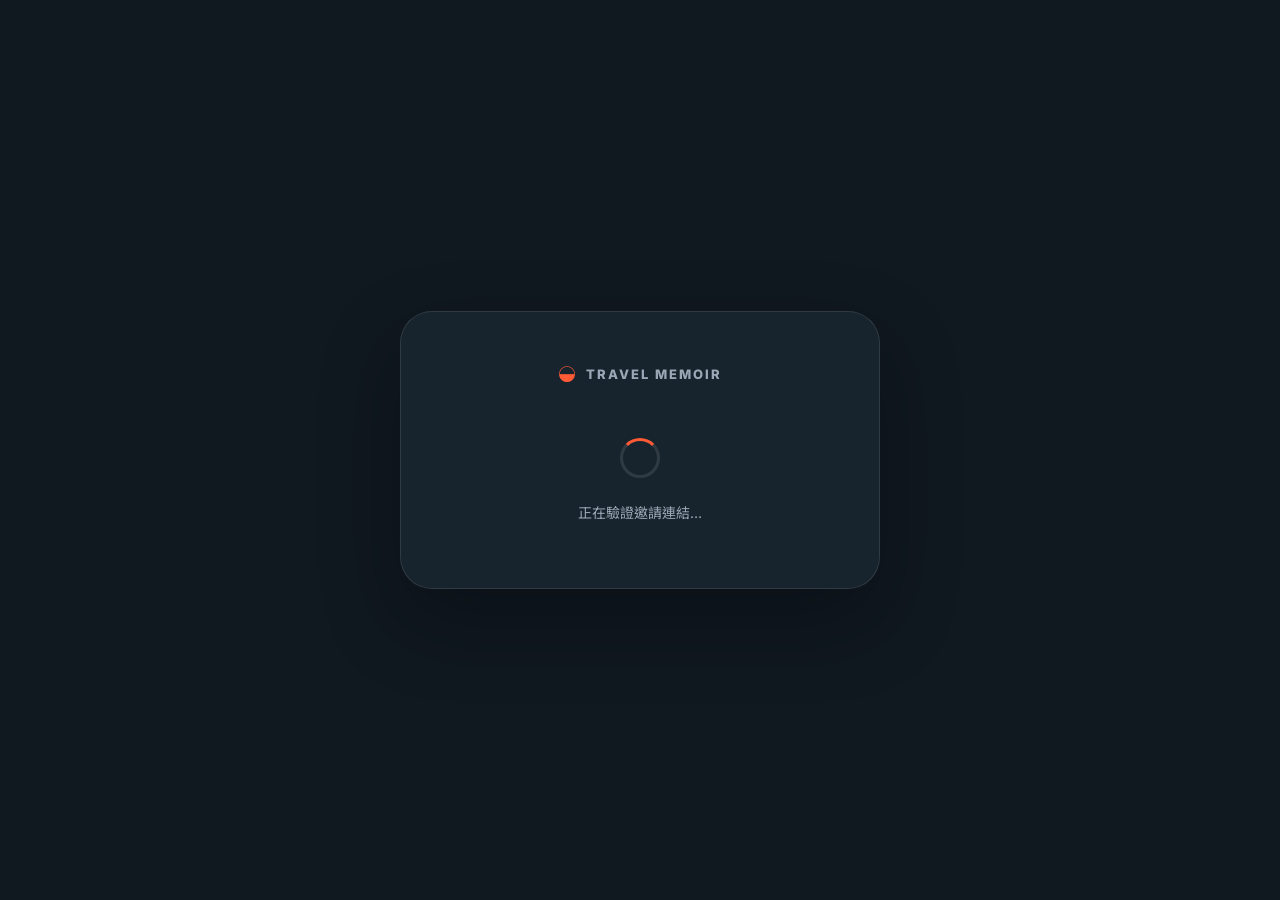
==== join.html @ 3ebd289d "Fix: Firestore nested itinerary reading and fallback to icelandData for instant day display" ====
<!DOCTYPE html>
<html lang="zh-Hant">
<head>
  <meta charset="utf-8" />
  <meta name="viewport" content="width=device-width, initial-scale=1" />
  <title>加入旅行 | Travel Memoir</title>
  <meta name="description" content="你已被邀請加入一段旅行回憶錄。" />
  <link rel="preconnect" href="https://fonts.googleapis.com" />
  <link rel="preconnect" href="https://fonts.gstatic.com" crossorigin />
  <link href="https://fonts.googleapis.com/css2?family=Inter:wght@400;600;700;800;900&family=Noto+Sans+TC:wght@400;500;700;900&display=swap" rel="stylesheet" />
  <link rel="stylesheet" href="https://cdnjs.cloudflare.com/ajax/libs/font-awesome/6.4.0/css/all.min.css" />
  <link rel="stylesheet" href="style.css" />

  <style>
    /* Join Page Specific Styles */
    .join-page {
      min-height: 100vh;
      display: flex;
      align-items: center;
      justify-content: center;
      padding: 24px;
      background: var(--bg);
      position: relative;
      overflow: hidden;
    }

    .join-aurora {
      position: fixed;
      inset: 0;
      background:
        radial-gradient(ellipse 80% 50% at 20% 10%, rgba(46,174,126,0.18) 0%, transparent 60%),
        radial-gradient(ellipse 60% 40% at 80% 80%, rgba(91,147,229,0.14) 0%, transparent 60%),
        radial-gradient(ellipse 50% 40% at 50% 50%, rgba(195,111,240,0.10) 0%, transparent 60%);
      animation: aurora 12s ease-in-out infinite alternate;
      pointer-events: none;
      z-index: 0;
    }

    .join-card {
      position: relative;
      z-index: 1;
      background: var(--surface);
      border: 1px solid var(--line);
      border-radius: 32px;
      padding: 48px 40px;
      max-width: 480px;
      width: 100%;
      text-align: center;
      box-shadow: 0 32px 80px rgba(0,0,0,0.3);
      backdrop-filter: blur(20px);
    }

    .join-brand {
      font-size: 13px;
      font-weight: 800;
      letter-spacing: 0.15em;
      color: var(--muted);
      text-transform: uppercase;
      margin-bottom: 32px;
      display: flex;
      align-items: center;
      justify-content: center;
      gap: 8px;
    }

    .join-brand-mark {
      color: var(--accent);
      font-size: 18px;
    }

    .join-cover {
      width: 100%;
      height: 180px;
      object-fit: cover;
      border-radius: 20px;
      margin-bottom: 24px;
      background: var(--line);
    }

    .join-cover-placeholder {
      width: 100%;
      height: 180px;
      border-radius: 20px;
      margin-bottom: 24px;
      background: linear-gradient(135deg, var(--line), var(--surface));
      display: flex;
      align-items: center;
      justify-content: center;
      font-size: 48px;
    }

    .join-eyebrow {
      font-size: 12px;
      font-weight: 800;
      letter-spacing: 0.12em;
      text-transform: uppercase;
      color: var(--accent);
      margin-bottom: 8px;
    }

    .join-title {
      font-size: 28px;
      font-weight: 900;
      margin: 0 0 8px;
      line-height: 1.2;
    }

    .join-meta {
      font-size: 14px;
      color: var(--muted);
      margin-bottom: 32px;
      display: flex;
      align-items: center;
      justify-content: center;
      gap: 16px;
      flex-wrap: wrap;
    }

    .join-meta span {
      display: flex;
      align-items: center;
      gap: 5px;
    }

    .join-divider {
      border: none;
      border-top: 1px solid var(--line);
      margin: 24px 0;
    }

    .join-desc {
      font-size: 14px;
      color: var(--muted);
      line-height: 1.65;
      margin-bottom: 28px;
    }

    .google-btn {
      display: flex;
      align-items: center;
      justify-content: center;
      gap: 12px;
      width: 100%;
      padding: 16px 24px;
      background: #fff;
      color: #1f1f1f;
      border: none;
      border-radius: 14px;
      font-size: 16px;
      font-weight: 700;
      font-family: inherit;
      cursor: pointer;
      transition: all 0.2s ease;
      box-shadow: 0 2px 8px rgba(0,0,0,0.15);
    }

    .google-btn:hover {
      transform: translateY(-2px);
      box-shadow: 0 8px 24px rgba(0,0,0,0.2);
    }

    .google-btn:active { transform: translateY(0); }

    .google-btn img {
      width: 22px;
      height: 22px;
    }

    .join-note {
      margin-top: 16px;
      font-size: 12px;
      color: var(--muted);
      opacity: 0.75;
    }

    /* Status States */
    .join-state {
      display: flex;
      flex-direction: column;
      align-items: center;
      gap: 16px;
      padding: 16px 0;
    }

    .join-state-icon {
      font-size: 56px;
      line-height: 1;
    }

    .join-state h3 {
      font-size: 22px;
      font-weight: 800;
      margin: 0;
    }

    .join-state p {
      font-size: 14px;
      color: var(--muted);
      margin: 0;
      line-height: 1.6;
    }

    .join-spinner {
      width: 40px;
      height: 40px;
      border: 3px solid var(--line);
      border-top-color: var(--accent);
      border-radius: 50%;
      animation: spin 0.8s linear infinite;
      margin: 0 auto 8px;
    }

    @keyframes spin {
      to { transform: rotate(360deg); }
    }

    .join-go-btn {
      display: inline-flex;
      align-items: center;
      gap: 8px;
      padding: 14px 28px;
      background: var(--accent);
      color: white;
      border: none;
      border-radius: 12px;
      font-size: 15px;
      font-weight: 700;
      font-family: inherit;
      cursor: pointer;
      text-decoration: none;
      transition: all 0.2s ease;
      margin-top: 8px;
    }

    .join-go-btn:hover {
      background: #e04a28;
      transform: translateY(-2px);
    }

    @media (max-width: 520px) {
      .join-card {
        padding: 32px 24px;
        border-radius: 24px;
      }
      .join-title { font-size: 22px; }
    }
  </style>
</head>
<body>

  <div class="join-aurora"></div>

  <main class="join-page">
    <div class="join-card" id="joinCard">

      <div class="join-brand">
        <span class="join-brand-mark">◒</span>
        TRAVEL MEMOIR
      </div>

      <!-- Loading state -->
      <div class="join-state" id="stateLoading">
        <div class="join-spinner"></div>
        <p>正在驗證邀請連結…</p>
      </div>

      <!-- Invalid/expired token -->
      <div class="join-state" id="stateInvalid" style="display:none">
        <div class="join-state-icon">⚠️</div>
        <h3>邀請連結已失效</h3>
        <p>此邀請連結可能已過期或不存在。<br>請聯繫旅行管理員重新取得邀請連結。</p>
      </div>

      <!-- Already joined -->
      <div class="join-state" id="stateAlready" style="display:none">
        <div class="join-state-icon">✅</div>
        <h3>你已經是成員了！</h3>
        <p id="alreadyTripName">這趟旅行你已加入，可以直接查看行程。</p>
        <a id="alreadyGoBtn" class="join-go-btn" href="#">
          <i class="fa-solid fa-arrow-right"></i> 前往旅行
        </a>
      </div>

      <!-- Success joined -->
      <div class="join-state" id="stateSuccess" style="display:none">
        <div class="join-state-icon">🎉</div>
        <h3>成功加入！</h3>
        <p id="successTripName">你已加入行程，個人清單已自動建立。<br>即將跳轉至行程頁面…</p>
        <a id="successGoBtn" class="join-go-btn" href="#">
          <i class="fa-solid fa-arrow-right"></i> 前往旅行
        </a>
      </div>

      <!-- Error state -->
      <div class="join-state" id="stateError" style="display:none">
        <div class="join-state-icon">❌</div>
        <h3>發生錯誤</h3>
        <p id="errorMsg">加入過程中發生錯誤，請稍後再試或聯繫管理員。</p>
      </div>

      <!-- Main invite view (sign in required) -->
      <div id="stateInvite" style="display:none">
        <div id="coverWrap">
          <div class="join-cover-placeholder">🌍</div>
        </div>
        <div class="join-eyebrow">你已被邀請加入</div>
        <h2 class="join-title" id="inviteTripName">旅行行程</h2>
        <div class="join-meta" id="inviteMeta">
          <span><i class="fa-regular fa-calendar"></i> <span id="inviteDates">—</span></span>
          <span><i class="fa-solid fa-location-dot"></i> <span id="inviteDestination">—</span></span>
        </div>
        <hr class="join-divider">
        <p class="join-desc">
          加入後你可以查看完整行程資訊、管理自己的行前準備清單與打包清單，以及新增個人私人筆記。
        </p>

        <!-- Signed out: show Google sign-in -->
        <div id="signInBlock">
          <button class="google-btn" id="googleSignInBtn">
            <img src="https://www.gstatic.com/firebasejs/ui/2.0.0/images/auth/google.svg" alt="Google" />
            用 Google 帳號登入並加入
          </button>
          <p class="join-note">登入即代表你同意加入此旅行行程，並可查看相關資訊。</p>
        </div>

        <!-- Signed in: show join button -->
        <div id="joinBlock" style="display:none">
          <div style="display:flex;align-items:center;gap:12px;margin-bottom:20px;padding:12px 16px;background:var(--bg);border:1px solid var(--line);border-radius:12px;">
            <img id="userAvatar" src="" alt="" width="36" height="36" style="border-radius:50%;display:none;">
            <div style="text-align:left;">
              <div style="font-size:13px;font-weight:700;" id="userDisplayName">—</div>
              <div style="font-size:12px;color:var(--muted);" id="userEmail">—</div>
            </div>
            <button onclick="firebase.auth().signOut()" style="margin-left:auto;font-size:12px;color:var(--muted);background:none;border:none;cursor:pointer;font-family:inherit;">
              切換帳號
            </button>
          </div>
          <button class="google-btn" id="confirmJoinBtn" style="background:var(--accent);color:white;">
            <i class="fa-solid fa-check"></i>
            確認加入這趟旅行
          </button>
          <p class="join-note">你的清單與筆記完全個人化，其他旅伴看不到你的資料。</p>
        </div>
      </div>

    </div>
  </main>

  <!-- Firebase Compat SDK -->
  <script src="https://www.gstatic.com/firebasejs/10.12.2/firebase-app-compat.js"></script>
  <script src="https://www.gstatic.com/firebasejs/10.12.2/firebase-auth-compat.js"></script>
  <script src="https://www.gstatic.com/firebasejs/10.12.2/firebase-firestore-compat.js"></script>

  <script>
  /* ============================================================
     TRAVEL MEMOIR — JOIN PAGE
     ============================================================ */
  const firebaseConfig = {
    apiKey: "AIzaSyALQhQzhnkj-UOmRZGVQKMKqkW0DecwE3s",
    authDomain: "my-travel-book-85243.firebaseapp.com",
    projectId: "my-travel-book-85243",
    storageBucket: "my-travel-book-85243.firebasestorage.app",
    messagingSenderId: "936708966292",
    appId: "1:936708966292:web:d3c7c08e14f60548cf3181"
  };

  firebase.initializeApp(firebaseConfig);
  const auth = firebase.auth();
  const db   = firebase.firestore();

  // ── UI State Helpers ──────────────────────────────────────────
  const states = ['Loading','Invalid','Already','Success','Error','Invite'];
  function showState(name) {
    states.forEach(s => {
      const el = document.getElementById(`state${s}`);
      if (el) el.style.display = (s === name) ? '' : 'none';
    });
  }

  // ── Parse URL Token ───────────────────────────────────────────
  const params = new URLSearchParams(window.location.search);
  const token  = params.get('token');

  if (!token) {
    showState('Invalid');
  }

  // ── Token & Trip Data ─────────────────────────────────────────
  let tripId   = null;
  let tripInfo = null;
  let invitationData = null;

  async function loadInvitation() {
    if (!token) return;

    try {
      // Find the invitation across all trips
      // We store token as document ID, but we need to find which trip it belongs to
      // Strategy: the invitation doc stores tripId
      // We need to search globally or the token URL includes tripId
      // Since our token is stored as: trips/{tripId}/invitations/{token}
      // We encode tripId in the token URL: join.html?token=xxx&trip=iceland-2026
      tripId = params.get('trip');

      if (!tripId) {
        showState('Invalid');
        return;
      }

      // Validate the token
      const invRef = db.collection('trips').doc(tripId).collection('invitations').doc(token);
      const invSnap = await invRef.get();

      if (!invSnap.exists) {
        showState('Invalid');
        return;
      }

      invitationData = invSnap.data();

      // Check expiry
      const now = firebase.firestore.Timestamp.now();
      if (invitationData.expiresAt && invitationData.expiresAt.toMillis() < now.toMillis()) {
        showState('Invalid');
        return;
      }

      // Load trip info
      const tripSnap = await db.collection('trips').doc(tripId).get();
      if (!tripSnap.exists) {
        showState('Invalid');
        return;
      }

      tripInfo = tripSnap.data();

      // Populate UI
      populateInviteView();
      showState('Invite');

    } catch (err) {
      console.error('loadInvitation error:', err);
      document.getElementById('errorMsg').textContent = err.message || '驗證連結時發生錯誤。';
      showState('Error');
    }
  }

  function populateInviteView() {
    document.title = `加入「${tripInfo.title}」| Travel Memoir`;

    document.getElementById('inviteTripName').textContent = tripInfo.title || '旅行行程';
    document.getElementById('inviteDestination').textContent = tripInfo.destination || '—';

    if (tripInfo.startDate && tripInfo.endDate) {
      const fmt = d => new Intl.DateTimeFormat('zh-TW', { month: 'numeric', day: 'numeric' }).format(new Date(d + 'T12:00:00'));
      document.getElementById('inviteDates').textContent = `${fmt(tripInfo.startDate)} – ${fmt(tripInfo.endDate)}`;
    }

    if (tripInfo.coverImg) {
      const wrap = document.getElementById('coverWrap');
      wrap.innerHTML = `<img class="join-cover" src="${tripInfo.coverImg}" alt="${tripInfo.title}" onerror="this.style.display='none'">`;
    }
  }

  // ── Auth State ────────────────────────────────────────────────
  auth.onAuthStateChanged(async user => {
    if (!token || !tripId) return;

    const signInBlock = document.getElementById('signInBlock');
    const joinBlock   = document.getElementById('joinBlock');

    if (!user) {
      signInBlock.style.display = '';
      joinBlock.style.display   = 'none';
      return;
    }

    // User is signed in — update UI
    signInBlock.style.display = 'none';
    joinBlock.style.display   = '';

    document.getElementById('userDisplayName').textContent = user.displayName || user.email;
    document.getElementById('userEmail').textContent       = user.email;
    if (user.photoURL) {
      const avatar = document.getElementById('userAvatar');
      avatar.src     = user.photoURL;
      avatar.style.display = '';
    }

    // Check if already a member
    const memberRef = db.collection('trips').doc(tripId)
                        .collection('allowedUids').doc(user.uid);
    const memberSnap = await memberRef.get();
    if (memberSnap.exists) {
      document.getElementById('alreadyTripName').textContent =
        `你已是「${tripInfo?.title || '此行程'}」的成員，可以直接查看行程。`;
      document.getElementById('alreadyGoBtn').href = `trip.html?id=${tripId}`;
      showState('Already');
    }
  });

  // ── Google Sign-In ────────────────────────────────────────────
  document.getElementById('googleSignInBtn').onclick = async () => {
    const provider = new firebase.auth.GoogleAuthProvider();
    try {
      await auth.signInWithPopup(provider);
    } catch (err) {
      if (err.code !== 'auth/popup-closed-by-user') {
        document.getElementById('errorMsg').textContent = '登入失敗：' + err.message;
        showState('Error');
      }
    }
  };

  // ── Confirm Join ──────────────────────────────────────────────
  document.getElementById('confirmJoinBtn').onclick = async () => {
    const user = auth.currentUser;
    if (!user || !tripId || !tripInfo) return;

    const btn = document.getElementById('confirmJoinBtn');
    btn.disabled    = true;
    btn.innerHTML   = '<i class="fa-solid fa-spinner fa-spin"></i> 正在加入…';

    try {
      const batch = db.batch();

      // 1. Add to allowedUids
      const allowedRef = db.collection('trips').doc(tripId)
                           .collection('allowedUids').doc(user.uid);
      batch.set(allowedRef, {
        email:       user.email,
        displayName: user.displayName || '',
        photoURL:    user.photoURL || '',
        joinedAt:    firebase.firestore.FieldValue.serverTimestamp()
      });

      // 2. Write user profile
      const userRef = db.collection('users').doc(user.uid);
      batch.set(userRef, {
        email:       user.email,
        displayName: user.displayName || '',
        photoURL:    user.photoURL || '',
        updatedAt:   firebase.firestore.FieldValue.serverTimestamp()
      }, { merge: true });

      await batch.commit();

      // 3. Initialize personal checklists from template
      await initPersonalChecklists(user.uid, tripId);

      // 4. Show success & redirect
      document.getElementById('successTripName').textContent =
        `你已成功加入「${tripInfo.title}」！個人清單已自動建立。即將跳轉至行程頁面…`;
      document.getElementById('successGoBtn').href = `trip.html?id=${tripId}`;
      showState('Success');

      setTimeout(() => {
        window.location.href = `trip.html?id=${tripId}`;
      }, 2500);

    } catch (err) {
      console.error('join error:', err);
      document.getElementById('errorMsg').textContent = '加入失敗：' + err.message;
      showState('Error');
    }
  };

  // ── Initialize Personal Checklists ───────────────────────────
  async function initPersonalChecklists(uid, tId) {
    try {
      // Load template
      const tmplRef  = db.collection('trips').doc(tId).collection('checklistTemplate').doc('main');
      const tmplSnap = await tmplRef.get();

      let prepItems    = [];
      let packingItems = [];

      if (tmplSnap.exists) {
        const tmpl = tmplSnap.data();
        prepItems    = (tmpl.prep    || []).map(item => ({ ...item, checked: false, source: 'template' }));
        packingItems = (tmpl.packing || []).map(item => ({ ...item, checked: false, source: 'template' }));
      } else {
        // Fallback: default checklist if no template exists yet
        prepItems    = getDefaultPrep();
        packingItems = getDefaultPacking();
      }

      // Write personal data
      const memberRef = db.collection('trips').doc(tId)
                          .collection('memberData').doc(uid);
      await memberRef.set({
        prepChecklist:    prepItems,
        packingChecklist: packingItems,
        privateNotes:     [],
        initializedAt:    firebase.firestore.FieldValue.serverTimestamp()
      }, { merge: true });

    } catch (err) {
      console.warn('initPersonalChecklists warning (non-fatal):', err);
    }
  }

  function getDefaultPrep() {
    return [
      { id: 'prep-1',  text: '檢查護照效期（回程起算 6 個月以上）',                    category: 'admin',    checked: false, source: 'template' },
      { id: 'prep-2',  text: '投保旅遊醫療險（含海外急難救助）',                        category: 'admin',    checked: false, source: 'template' },
      { id: 'prep-3',  text: '信用卡開通海外刷卡與 4 位數 PIN 碼',                     category: 'admin',    checked: false, source: 'template' },
      { id: 'prep-4',  text: '機票、住宿訂單紙本與電子檔備份',                          category: 'admin',    checked: false, source: 'template' },
      { id: 'prep-5',  text: '採購防風防水衝鋒衣與防水褲',                              category: 'gear',     checked: false, source: 'template' },
      { id: 'prep-6',  text: '採購高筒防水登山鞋（提前試穿磨合）',                      category: 'gear',     checked: false, source: 'template' },
      { id: 'prep-7',  text: '採購防風毛帽、保暖手套、防風圍脖、厚羊毛襪',             category: 'gear',     checked: false, source: 'template' },
      { id: 'prep-8',  text: '準備歐規電源轉接頭 2–3 個',                              category: 'tech',     checked: false, source: 'template' },
      { id: 'prep-9',  text: '辦理當地上網 SIM 卡或國際漫遊',                          category: 'tech',     checked: false, source: 'template' },
      { id: 'prep-10', text: '備妥個人常備藥（感冒藥、腸胃藥、暈船藥）',               category: 'tech',     checked: false, source: 'template' },
    ];
  }

  function getDefaultPacking() {
    return [
      { id: 'pack-1',  text: '護照、信用卡、少量現金',                   category: 'carry',   checked: false, source: 'template' },
      { id: 'pack-2',  text: '手機、充電線、大容量行動電源',              category: 'carry',   checked: false, source: 'template' },
      { id: 'pack-3',  text: '相機、備用電池、記憶卡',                   category: 'carry',   checked: false, source: 'template' },
      { id: 'pack-4',  text: '防風防水衝鋒外套（置於手提行李）',         category: 'cabin',   checked: false, source: 'template' },
      { id: 'pack-5',  text: '美麗諾羊毛排汗底層衣褲 3–4 套',           category: 'checked', checked: false, source: 'template' },
      { id: 'pack-6',  text: '保暖中層（抓絨或輕羽絨）2 件',            category: 'checked', checked: false, source: 'template' },
      { id: 'pack-7',  text: '高筒防水登山鞋',                           category: 'checked', checked: false, source: 'template' },
      { id: 'pack-8',  text: '厚羊毛襪 4–5 雙',                         category: 'checked', checked: false, source: 'template' },
      { id: 'pack-9',  text: '泳衣／泳褲與防水袋（溫泉用）',            category: 'checked', checked: false, source: 'template' },
      { id: 'pack-10', text: '個人保養品與盥洗用品',                     category: 'checked', checked: false, source: 'template' },
    ];
  }

  // ── Init ──────────────────────────────────────────────────────
  if (token) {
    loadInvitation();
  } else {
    showState('Invalid');
  }
  </script>
</body>
</html>
---- style.css ----
@import url('https://fonts.googleapis.com/css2?family=Inter:wght@400;500;600;700&family=Noto+Sans+TC:wght@400;500;700&display=swap');

:root {
  --bg: #101820;
  --surface: #18242d;
  --surface-hover: #223340;
  --text: #ffffff;
  --muted: #9ba7b6;
  --accent: #ff5a36;
  --accent-hover: #ff7556;
  --line: rgba(255, 255, 255, 0.1);
  --error: #ff4c4c;
  
  --status-planning: #ff9800;
  --status-ongoing: #4caf50;
  --status-completed: #607d8b;

  --font-sans: 'Inter', 'Noto Sans TC', sans-serif;
  --glass-bg: rgba(24, 36, 45, 0.75);
  --glass-border: rgba(255, 255, 255, 0.12);
}

body.light-mode {
  --bg: #f3f1eb;
  --surface: #fbfaf6;
  --surface-hover: #eae7de;
  --text: #14202a;
  --muted: #6f777d;
  --line: #d8d6ce;
  --glass-bg: rgba(251, 250, 246, 0.85);
  --glass-border: rgba(0, 0, 0, 0.1);
}

* { box-sizing: border-box; margin: 0; padding: 0; }
body {
  font-family: var(--font-sans);
  background-color: var(--bg);
  color: var(--text);
  line-height: 1.65;
  -webkit-font-smoothing: antialiased;
  min-height: 100vh;
  display: flex;
  flex-direction: column;
  transition: background-color 0.3s ease, color 0.3s ease;
}

.glass {
  background: var(--glass-bg);
  backdrop-filter: blur(12px);
  -webkit-backdrop-filter: blur(12px);
  border: 1px solid var(--glass-border);
}

h1, h2, h3, h4, h5, h6 { font-weight: 700; line-height: 1.2; }
a { color: var(--accent); text-decoration: none; transition: color 0.2s; }
a:hover { color: var(--accent-hover); }

button { font-family: var(--font-sans); cursor: pointer; border: none; outline: none; transition: all 0.2s ease; }

.btn-primary {
  background-color: var(--accent);
  color: white;
  padding: 10px 20px;
  border-radius: 8px;
  font-weight: 600;
  display: inline-flex;
  align-items: center;
  justify-content: center;
  gap: 8px;
}
.btn-primary:hover { background-color: var(--accent-hover); transform: translateY(-1px); }

.btn-secondary {
  background-color: var(--surface);
  color: var(--text);
  border: 1px solid var(--line);
  padding: 9px 18px;
  border-radius: 8px;
  font-weight: 600;
  display: inline-flex;
  align-items: center;
  justify-content: center;
  gap: 8px;
}
.btn-secondary:hover { background-color: var(--surface-hover); border-color: var(--accent); }

.chip {
  border: 1px solid var(--line);
  background: var(--surface);
  color: var(--text);
  border-radius: 999px;
  padding: 6px 14px;
  font-size: 13px;
  font-weight: 700;
  cursor: pointer;
  transition: all 0.2s ease;
}
.chip.active, .chip:hover {
  background: var(--accent);
  color: white;
  border-color: var(--accent);
}

/* Aurora Animation */
@keyframes aurora {
  0% { background-position: 0% 50%; }
  50% { background-position: 100% 50%; }
  100% { background-position: 0% 50%; }
}
.aurora-bg {
  background: linear-gradient(-45deg, #101820, #18242d, #2c1635, #11293a);
  background-size: 400% 400%;
  animation: aurora 15s ease infinite;
}

/* Auth Page */
#auth-page {
  position: fixed;
  inset: 0;
  display: flex;
  flex-direction: column;
  align-items: center;
  justify-content: center;
  z-index: 1000;
  text-align: center;
  padding: 20px;
}
.auth-content { padding: 40px; border-radius: 16px; max-width: 480px; width: 100%; box-shadow: 0 20px 40px rgba(0,0,0,0.4); }
.auth-logo { font-size: 2rem; font-weight: 800; margin-bottom: 8px; letter-spacing: -0.5px; }
.auth-tagline { color: var(--muted); margin-bottom: 32px; font-size: 1.1rem; }
.auth-help { margin-top: 24px; font-size: 0.9rem; color: var(--muted); }

/* Topbar */
.topbar {
  position: sticky;
  top: 0;
  z-index: 1000;
  height: 64px;
  display: flex;
  align-items: center;
  justify-content: space-between;
  padding: 0 24px;
  border-bottom: 1px solid var(--line);
}
.brand-logo { font-size: 1.2rem; font-weight: 800; color: var(--text); display: flex; align-items: center; gap: 8px; }
.brand-logo span { color: var(--accent); }
.user-menu { display: flex; align-items: center; gap: 12px; }
.user-avatar { width: 32px; height: 32px; border-radius: 50%; object-fit: cover; border: 1px solid var(--line); }
.user-name { font-size: 0.95rem; font-weight: 600; }
.logout-btn { background: transparent; color: var(--muted); font-size: 0.85rem; padding: 4px 8px; }
.logout-btn:hover { color: var(--text); }

/* Main Container */
#app { display: none; flex-direction: column; flex: 1; }
.container { max-width: 1200px; margin: 0 auto; padding: 32px 24px; width: 100%; }
.section-header { margin-bottom: 24px; font-size: 1.8rem; }

/* Trip Grid */
.trip-grid { display: grid; grid-template-columns: repeat(auto-fill, minmax(320px, 1fr)); gap: 24px; }
.trip-card {
  border-radius: 16px;
  overflow: hidden;
  transition: transform 0.2s, box-shadow 0.2s;
  cursor: pointer;
  position: relative;
  display: flex;
  flex-direction: column;
  background: var(--surface);
  border: 1px solid var(--line);
}
.trip-card:hover { transform: translateY(-4px); box-shadow: 0 16px 32px rgba(0,0,0,0.3); }
.trip-cover { height: 180px; background-color: var(--surface-hover); background-size: cover; background-position: center; position: relative; }
.trip-status {
  position: absolute; top: 12px; right: 12px; padding: 4px 10px; border-radius: 20px;
  font-size: 0.75rem; font-weight: 700; text-transform: uppercase; color: white; backdrop-filter: blur(4px);
}
.status-planning { background: rgba(255, 152, 0, 0.85); }
.status-ongoing { background: rgba(76, 175, 80, 0.85); }
.status-completed { background: rgba(96, 125, 139, 0.85); }
.trip-info { padding: 20px; }
.trip-title { font-size: 1.25rem; margin-bottom: 6px; }
.trip-dest { color: var(--muted); font-size: 0.9rem; margin-bottom: 12px; display: flex; align-items: center; gap: 6px; }
.trip-dates { font-size: 0.85rem; color: var(--muted); border-top: 1px solid var(--line); padding-top: 12px; }

/* Map Section Styles */
.map-wrap {
  display: grid;
  grid-template-columns: minmax(0, 1fr) 320px;
  gap: 20px;
  margin-top: 16px;
}
.map-wrap #map-container {
  height: 540px;
  border-radius: 20px;
  border: 1px solid var(--line);
  z-index: 1;
}
.map-panel {
  border: 1px solid var(--line);
  border-radius: 20px;
  padding: 24px;
  background: var(--surface);
  display: flex;
  flex-direction: column;
  gap: 16px;
}
.map-panel-title { font-weight: 800; font-size: 16px; color: var(--text); }
.legend { display: flex; flex-direction: column; gap: 8px; font-size: 13px; max-height: 280px; overflow-y: auto; color: var(--muted); }
.legend-item { display: flex; align-items: center; gap: 8px; }
.legend-dot { width: 10px; height: 10px; border-radius: 50%; flex-shrink: 0; }
.warning-card {
  margin-top: auto;
  padding: 16px;
  border-radius: 16px;
  background: rgba(255, 152, 0, 0.12);
  border: 1px solid rgba(255, 152, 0, 0.3);
  font-size: 13px;
  color: var(--text);
}
.warning-card strong { color: var(--status-planning); }

/* Spot Cards */
.spot-grid {
  display: grid;
  grid-template-columns: repeat(auto-fill, minmax(280px, 1fr));
  gap: 16px;
  margin-top: 16px;
}
.spot-card {
  border: 1px solid var(--line);
  border-radius: 16px;
  overflow: hidden;
  background: var(--surface);
  display: flex;
  flex-direction: column;
  position: relative;
  transition: transform 0.2s ease, box-shadow 0.2s ease;
}
.spot-card:hover { transform: translateY(-3px); box-shadow: 0 12px 24px rgba(0,0,0,0.2); }
.spot-card img {
  width: 100%;
  height: 190px;
  object-fit: cover;
  background: var(--surface-hover);
  display: block;
}
.spot-content { padding: 16px; display: flex; flex-direction: column; gap: 6px; flex: 1; }
.spot-kicker { font-size: 11px; font-weight: 800; color: var(--muted); letter-spacing: 0.1em; text-transform: uppercase; }
.spot-card h4 { margin: 0; font-size: 17px; font-weight: 700; color: var(--text); }
.spot-card p { margin: 0; font-size: 13px; color: var(--muted); line-height: 1.5; }
.spot-gear { margin-top: auto; font-size: 12px; font-weight: 700; color: var(--accent); padding-top: 10px; }

/* Custom Marker */
.custom-marker { background: transparent; border: none; }
.marker-dot { width: 18px; height: 18px; border-radius: 50%; border: 2px solid #fff; box-shadow: 0 2px 6px rgba(0,0,0,0.4); }

/* Day Cards */
.day-card {
  border: 1px solid var(--line);
  border-radius: 20px;
  background: var(--surface);
  padding: 24px;
  margin-bottom: 24px;
}
.day-header { display: flex; justify-content: space-between; align-items: flex-start; margin-bottom: 16px; border-bottom: 1px solid var(--line); padding-bottom: 16px; }
.day-title { font-size: 1.4rem; font-weight: 700; }
.day-meta { font-size: 0.85rem; color: var(--muted); margin-top: 4px; }
.day-tips { margin: 16px 0; padding: 14px 16px; background: var(--bg); border-radius: 12px; border: 1px solid var(--line); }
.day-tips h5 { font-size: 0.9rem; margin-bottom: 6px; color: var(--text); }
.day-tips ul { padding-left: 20px; color: var(--muted); font-size: 0.85rem; }

/* Checklist Progress */
.progress-bar { width: 100%; height: 8px; background: var(--bg); border-radius: 4px; overflow: hidden; margin-bottom: 16px; }
.progress-fill { height: 100%; background: var(--accent); transition: width 0.3s ease; }
.check-item { display: flex; align-items: center; gap: 12px; padding: 10px 14px; background: var(--surface); border: 1px solid var(--line); border-radius: 10px; margin-bottom: 8px; }
.check-item input[type="checkbox"] { width: 18px; height: 18px; accent-color: var(--accent); cursor: pointer; }

/* Notes */
.note-card { background: var(--surface); border: 1px solid var(--line); border-radius: 14px; padding: 18px; margin-bottom: 16px; }
.note-title { width: 100%; font-size: 1.1rem; font-weight: 700; background: transparent; border: none; color: var(--text); margin-bottom: 8px; border-bottom: 1px solid var(--line); padding-bottom: 6px; }
.note-body { width: 100%; min-height: 80px; background: transparent; border: none; color: var(--muted); font-family: inherit; font-size: 0.95rem; resize: vertical; }

/* Admin Panel */
#adminPanel {
  position: fixed; right: -360px; top: 0; bottom: 0; width: 340px; background: var(--surface);
  border-left: 1px solid var(--line); transition: right 0.3s ease; z-index: 1001; padding: 24px; overflow-y: auto; box-shadow: -10px 0 30px rgba(0,0,0,0.3);
}
#adminPanel.open { right: 0; }
.panel-header { display: flex; justify-content: space-between; align-items: center; margin-bottom: 24px; }
.panel-close { cursor: pointer; font-size: 1.2rem; color: var(--muted); }
.admin-section { margin-bottom: 24px; padding-bottom: 20px; border-bottom: 1px solid var(--line); }
.admin-section h3 { font-size: 1rem; margin-bottom: 12px; color: var(--muted); }
.admin-input { width: 100%; padding: 10px 12px; background: var(--bg); border: 1px solid var(--line); border-radius: 8px; color: var(--text); margin-bottom: 10px; font-family: inherit; }

/* Floating Action Button */
.fab {
  position: fixed; bottom: 32px; right: 32px; width: 56px; height: 56px; border-radius: 50%;
  background-color: var(--accent); color: white; display: flex; align-items: center; justify-content: center;
  font-size: 24px; box-shadow: 0 8px 16px rgba(255, 90, 54, 0.4); z-index: 90;
}
.fab:hover { transform: scale(1.05); background-color: var(--accent-hover); }

/* Modal */
.modal-overlay {
  position: fixed; inset: 0; background: rgba(0,0,0,0.7); backdrop-filter: blur(4px);
  display: none; align-items: center; justify-content: center; z-index: 2000; padding: 20px;
}
.dialog-card { width: 100%; max-width: 480px; padding: 32px; border-radius: 16px; position: relative; }
.dialog-close { position: absolute; top: 20px; right: 20px; background: transparent; color: var(--muted); font-size: 1.5rem; }
.form-group { margin-bottom: 16px; }
.form-group label { display: block; margin-bottom: 6px; font-size: 0.85rem; color: var(--muted); }
.form-group input { width: 100%; padding: 10px 12px; border-radius: 8px; background: var(--bg); border: 1px solid var(--line); color: var(--text); font-family: inherit; }

/* Responsive */
@media (max-width: 900px) {
  .map-wrap { grid-template-columns: 1fr; }
  .map-wrap #map-container { height: 380px; }
  .container { padding: 20px 16px; }
}
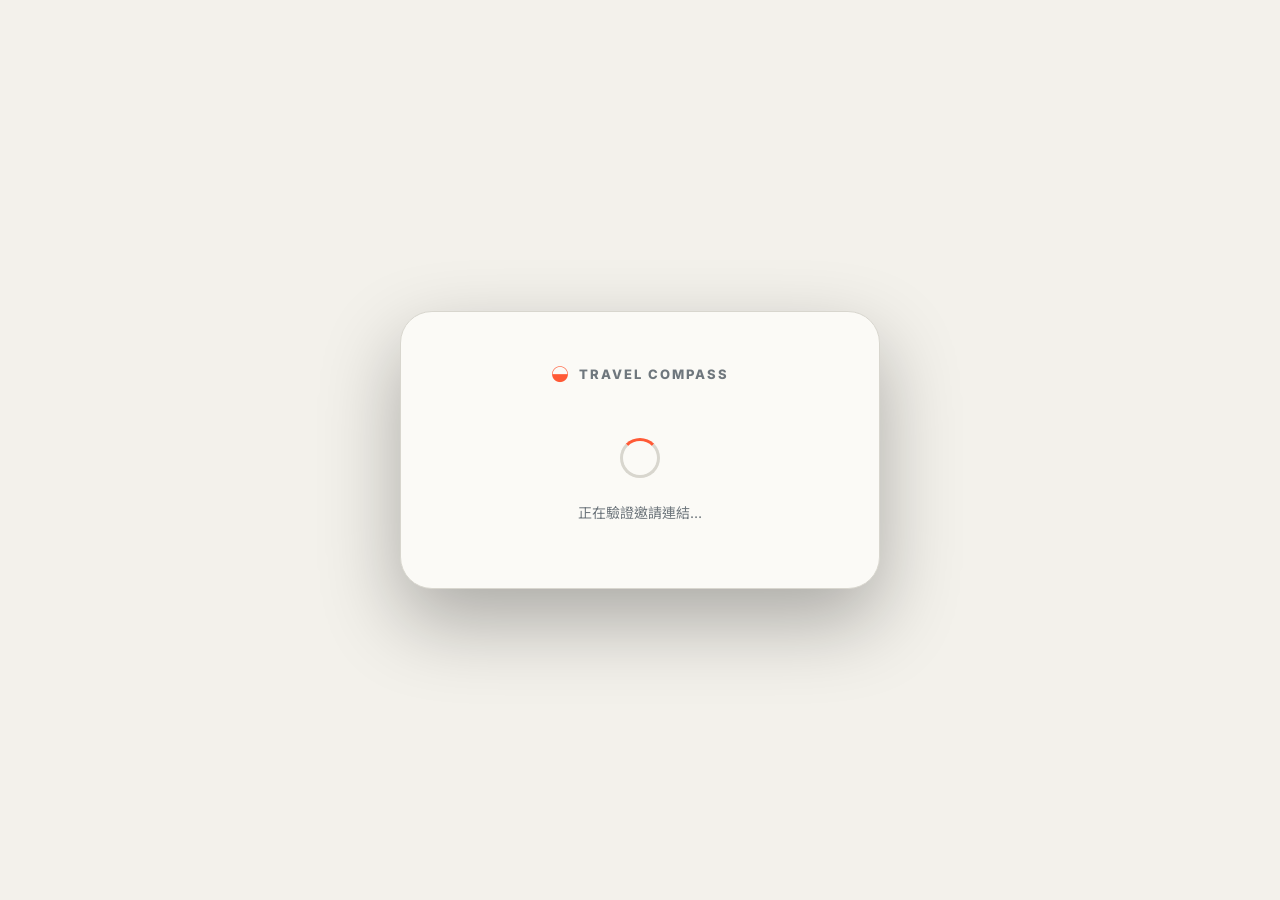
==== commit 4e0dac1c: "Rename platform to Travel Compass 漫遊手冊" ====
--- a/join.html
+++ b/join.html
@@ -3,7 +3,7 @@
 <head>
   <meta charset="utf-8" />
   <meta name="viewport" content="width=device-width, initial-scale=1" />
-  <title>加入旅行 | Travel Memoir</title>
+  <title>加入旅行 | Travel Compass</title>
   <meta name="description" content="你已被邀請加入一段旅行回憶錄。" />
   <link rel="preconnect" href="https://fonts.googleapis.com" />
   <link rel="preconnect" href="https://fonts.gstatic.com" crossorigin />
@@ -255,7 +255,7 @@
 
       <div class="join-brand">
         <span class="join-brand-mark">◒</span>
-        TRAVEL MEMOIR
+        TRAVEL COMPASS
       </div>
 
       <!-- Loading state -->
@@ -353,7 +353,7 @@
 
   <script>
   /* ============================================================
-     TRAVEL MEMOIR — JOIN PAGE
+     TRAVEL COMPASS — JOIN PAGE
      ============================================================ */
   const firebaseConfig = {
     apiKey: "AIzaSyALQhQzhnkj-UOmRZGVQKMKqkW0DecwE3s",
@@ -446,7 +446,7 @@
   }
 
   function populateInviteView() {
-    document.title = `加入「${tripInfo.title}」| Travel Memoir`;
+    document.title = `加入「${tripInfo.title}」| Travel Compass`;
 
     document.getElementById('inviteTripName').textContent = tripInfo.title || '旅行行程';
     document.getElementById('inviteDestination').textContent = tripInfo.destination || '—';
--- a/style.css
+++ b/style.css
@@ -1,319 +1,973 @@
-@import url('https://fonts.googleapis.com/css2?family=Inter:wght@400;500;600;700&family=Noto+Sans+TC:wght@400;500;700&display=swap');
+/* ==========================================================================
+   ICELAND 2026 - EDITORIAL DESIGN SYSTEM & INTERACTIVE TRAVEL BOOK
+   ========================================================================== */
 
 :root {
-  --bg: #101820;
-  --surface: #18242d;
-  --surface-hover: #223340;
-  --text: #ffffff;
-  --muted: #9ba7b6;
-  --accent: #ff5a36;
-  --accent-hover: #ff7556;
-  --line: rgba(255, 255, 255, 0.1);
-  --error: #ff4c4c;
-  
-  --status-planning: #ff9800;
-  --status-ongoing: #4caf50;
-  --status-completed: #607d8b;
-
-  --font-sans: 'Inter', 'Noto Sans TC', sans-serif;
-  --glass-bg: rgba(24, 36, 45, 0.75);
-  --glass-border: rgba(255, 255, 255, 0.12);
-}
-
-body.light-mode {
   --bg: #f3f1eb;
   --surface: #fbfaf6;
-  --surface-hover: #eae7de;
-  --text: #14202a;
+  --ink: #14202a;
   --muted: #6f777d;
   --line: #d8d6ce;
-  --glass-bg: rgba(251, 250, 246, 0.85);
-  --glass-border: rgba(0, 0, 0, 0.1);
-}
-
-* { box-sizing: border-box; margin: 0; padding: 0; }
+  --accent: #ff5a36;
+  --accent2: #9dd9cf;
+  --dark: #101820;
+  --shadow: 0 18px 60px rgba(16, 24, 32, 0.10);
+}
+
+* { box-sizing: border-box; }
+html { scroll-behavior: smooth; }
 body {
-  font-family: var(--font-sans);
-  background-color: var(--bg);
-  color: var(--text);
+  margin: 0;
+  background: var(--bg);
+  color: var(--ink);
+  font-family: Inter, "Noto Sans TC", "PingFang TC", system-ui, -apple-system, sans-serif;
   line-height: 1.65;
-  -webkit-font-smoothing: antialiased;
-  min-height: 100vh;
-  display: flex;
-  flex-direction: column;
   transition: background-color 0.3s ease, color 0.3s ease;
 }
 
-.glass {
-  background: var(--glass-bg);
-  backdrop-filter: blur(12px);
-  -webkit-backdrop-filter: blur(12px);
-  border: 1px solid var(--glass-border);
-}
-
-h1, h2, h3, h4, h5, h6 { font-weight: 700; line-height: 1.2; }
-a { color: var(--accent); text-decoration: none; transition: color 0.2s; }
-a:hover { color: var(--accent-hover); }
-
-button { font-family: var(--font-sans); cursor: pointer; border: none; outline: none; transition: all 0.2s ease; }
-
-.btn-primary {
-  background-color: var(--accent);
-  color: white;
-  padding: 10px 20px;
-  border-radius: 8px;
-  font-weight: 600;
-  display: inline-flex;
-  align-items: center;
-  justify-content: center;
-  gap: 8px;
-}
-.btn-primary:hover { background-color: var(--accent-hover); transform: translateY(-1px); }
-
-.btn-secondary {
-  background-color: var(--surface);
-  color: var(--text);
-  border: 1px solid var(--line);
-  padding: 9px 18px;
-  border-radius: 8px;
-  font-weight: 600;
-  display: inline-flex;
-  align-items: center;
-  justify-content: center;
-  gap: 8px;
-}
-.btn-secondary:hover { background-color: var(--surface-hover); border-color: var(--accent); }
-
-.chip {
-  border: 1px solid var(--line);
-  background: var(--surface);
-  color: var(--text);
-  border-radius: 999px;
-  padding: 6px 14px;
-  font-size: 13px;
-  font-weight: 700;
-  cursor: pointer;
-  transition: all 0.2s ease;
-}
-.chip.active, .chip:hover {
-  background: var(--accent);
-  color: white;
-  border-color: var(--accent);
-}
-
-/* Aurora Animation */
-@keyframes aurora {
-  0% { background-position: 0% 50%; }
-  50% { background-position: 100% 50%; }
-  100% { background-position: 0% 50%; }
-}
-.aurora-bg {
-  background: linear-gradient(-45deg, #101820, #18242d, #2c1635, #11293a);
-  background-size: 400% 400%;
-  animation: aurora 15s ease infinite;
-}
-
-/* Auth Page */
-#auth-page {
-  position: fixed;
-  inset: 0;
-  display: flex;
-  flex-direction: column;
-  align-items: center;
-  justify-content: center;
-  z-index: 1000;
-  text-align: center;
-  padding: 20px;
-}
-.auth-content { padding: 40px; border-radius: 16px; max-width: 480px; width: 100%; box-shadow: 0 20px 40px rgba(0,0,0,0.4); }
-.auth-logo { font-size: 2rem; font-weight: 800; margin-bottom: 8px; letter-spacing: -0.5px; }
-.auth-tagline { color: var(--muted); margin-bottom: 32px; font-size: 1.1rem; }
-.auth-help { margin-top: 24px; font-size: 0.9rem; color: var(--muted); }
-
-/* Topbar */
+a { color: inherit; text-decoration: none; }
+button { font: inherit; color: inherit; }
+
+/* Sticky Glass Topbar */
 .topbar {
   position: sticky;
   top: 0;
   z-index: 1000;
-  height: 64px;
+  height: 68px;
+  padding: 0 clamp(16px, 4vw, 56px);
   display: flex;
   align-items: center;
   justify-content: space-between;
-  padding: 0 24px;
+  gap: 16px;
+  border-bottom: 1px solid rgba(120, 120, 120, 0.2);
+  backdrop-filter: blur(16px);
+  background: rgba(243, 241, 235, 0.92);
+  transition: background 0.3s ease;
+}
+.brand {
+  display: flex;
+  align-items: center;
+  gap: 8px;
+  font-weight: 800;
+  letter-spacing: 0.1em;
+  font-size: 15px;
+  white-space: nowrap;
+}
+.brand-mark { font-size: 26px; color: var(--accent); }
+
+.nav {
+  margin-left: auto;
+  display: flex;
+  gap: 20px;
+  font-size: 14px;
+  font-weight: 600;
+}
+.nav a:hover { color: var(--accent); }
+
+.topbar-actions {
+  display: flex;
+  align-items: center;
+  gap: 8px;
+}
+
+.mobile-menu-btn {
+  display: none;
+  border: 1px solid var(--line);
+  background: var(--surface);
+  border-radius: 999px;
+  padding: 6px 14px;
+  font-size: 13px;
+  font-weight: 700;
+  cursor: pointer;
+  align-items: center;
+  gap: 6px;
+}
+
+.mobile-drawer {
+  display: none;
+  position: fixed;
+  top: 68px;
+  left: 0;
+  right: 0;
+  background: var(--surface);
   border-bottom: 1px solid var(--line);
-}
-.brand-logo { font-size: 1.2rem; font-weight: 800; color: var(--text); display: flex; align-items: center; gap: 8px; }
-.brand-logo span { color: var(--accent); }
-.user-menu { display: flex; align-items: center; gap: 12px; }
-.user-avatar { width: 32px; height: 32px; border-radius: 50%; object-fit: cover; border: 1px solid var(--line); }
-.user-name { font-size: 0.95rem; font-weight: 600; }
-.logout-btn { background: transparent; color: var(--muted); font-size: 0.85rem; padding: 4px 8px; }
-.logout-btn:hover { color: var(--text); }
-
-/* Main Container */
-#app { display: none; flex-direction: column; flex: 1; }
-.container { max-width: 1200px; margin: 0 auto; padding: 32px 24px; width: 100%; }
-.section-header { margin-bottom: 24px; font-size: 1.8rem; }
-
-/* Trip Grid */
-.trip-grid { display: grid; grid-template-columns: repeat(auto-fill, minmax(320px, 1fr)); gap: 24px; }
-.trip-card {
-  border-radius: 16px;
+  padding: 20px 24px 24px;
+  box-shadow: 0 20px 40px rgba(0, 0, 0, 0.15);
+  z-index: 999;
+  backdrop-filter: blur(20px);
+  flex-direction: column;
+  gap: 20px;
+  animation: slideDown 0.25s cubic-bezier(0.16, 1, 0.3, 1);
+}
+@keyframes slideDown {
+  from { opacity: 0; transform: translateY(-10px); }
+  to { opacity: 1; transform: translateY(0); }
+}
+.mobile-drawer.active { display: flex; }
+
+.mobile-drawer-nav {
+  display: flex;
+  flex-direction: column;
+  gap: 12px;
+}
+.mobile-drawer-nav a {
+  font-size: 16px;
+  font-weight: 700;
+  padding: 10px 14px;
+  border-radius: 12px;
+  background: var(--bg);
+  display: flex;
+  align-items: center;
+  justify-content: space-between;
+}
+.mobile-drawer-nav a:hover { background: var(--line); }
+
+.mobile-drawer-actions {
+  display: grid;
+  grid-template-columns: 1fr 1fr;
+  gap: 10px;
+}
+.mobile-drawer-actions button {
+  width: 100%;
+  justify-content: center;
+}
+
+.icon-btn {
+  border: 1px solid var(--line);
+  background: transparent;
+  border-radius: 999px;
+  width: 38px;
+  height: 38px;
+  cursor: pointer;
+  display: flex;
+  align-items: center;
+  justify-content: center;
+  font-size: 16px;
+  transition: all 0.2s ease;
+  flex-shrink: 0;
+}
+.icon-btn:hover { background: var(--surface); border-color: var(--ink); }
+
+.edit-mode-btn, .cloud-sync-btn {
+  border: 1px solid var(--line);
+  background: var(--surface);
+  border-radius: 999px;
+  padding: 7px 14px;
+  font-size: 13px;
+  font-weight: 700;
+  cursor: pointer;
+  display: flex;
+  align-items: center;
+  gap: 6px;
+  white-space: nowrap;
+  transition: all 0.2s ease;
+}
+.edit-mode-btn:hover { background: var(--accent); color: white; border-color: var(--accent); }
+.cloud-sync-btn { background: var(--dark); color: white; border-color: var(--dark); }
+.cloud-sync-btn:hover { background: #1a2a38; }
+
+/* Edit Banner */
+.edit-banner {
+  display: none;
+  background: #fff0df;
+  color: #8c3f0d;
+  border-bottom: 1px solid #ffd6bb;
+  padding: 10px 24px;
+  text-align: center;
+  font-size: 13px;
+  font-weight: 700;
+}
+body.edit-active .edit-banner { display: block; }
+body.edit-active .edit-mode-btn { background: var(--accent); color: white; border-color: var(--accent); }
+
+/* Hero Section */
+.hero {
+  min-height: 640px;
+  padding: 72px clamp(18px, 5vw, 78px) 54px;
+  display: grid;
+  grid-template-columns: minmax(0, 1.05fr) minmax(360px, 0.95fr);
+  gap: 48px;
+  align-items: center;
+}
+.hero-copy { max-width: 760px; }
+.eyebrow {
+  font-size: 12px;
+  font-weight: 800;
+  letter-spacing: 0.22em;
+  text-transform: uppercase;
+  color: #7b858b;
+}
+.hero h1 {
+  font-family: Georgia, "Noto Serif TC", serif;
+  font-size: clamp(54px, 8vw, 110px);
+  line-height: 0.88;
+  margin: 18px 0 28px;
+  letter-spacing: -0.04em;
+}
+.hero h1 span {
+  font-size: 0.42em;
+  letter-spacing: 0.02em;
+  font-family: Inter, "Noto Sans TC", sans-serif;
+  display: block;
+  margin-top: 8px;
+  font-weight: 700;
+}
+.hero-copy > p {
+  font-size: 18px;
+  color: var(--muted);
+  max-width: 620px;
+}
+.hero-actions { display: flex; gap: 12px; margin: 30px 0; }
+.btn {
+  border: 0;
+  border-radius: 999px;
+  padding: 13px 22px;
+  font-weight: 800;
+  font-size: 14px;
+  cursor: pointer;
+  transition: transform 0.2s ease, background 0.2s ease;
+}
+.btn:hover { transform: translateY(-2px); }
+.btn.primary { background: var(--dark); color: white; }
+.btn.secondary { background: transparent; border: 1px solid var(--line); }
+
+.mini-stats { display: flex; gap: 38px; margin-top: 36px; }
+.mini-stats div { display: grid; }
+.mini-stats strong { font-size: 28px; font-family: Georgia, serif; }
+.mini-stats span { font-size: 12px; color: var(--muted); }
+
+/* Hero Visual Card */
+.hero-visual {
+  height: 520px;
+  border-radius: 32px;
+  position: relative;
   overflow: hidden;
-  transition: transform 0.2s, box-shadow 0.2s;
-  cursor: pointer;
-  position: relative;
-  display: flex;
-  flex-direction: column;
-  background: var(--surface);
-  border: 1px solid var(--line);
-}
-.trip-card:hover { transform: translateY(-4px); box-shadow: 0 16px 32px rgba(0,0,0,0.3); }
-.trip-cover { height: 180px; background-color: var(--surface-hover); background-size: cover; background-position: center; position: relative; }
-.trip-status {
-  position: absolute; top: 12px; right: 12px; padding: 4px 10px; border-radius: 20px;
-  font-size: 0.75rem; font-weight: 700; text-transform: uppercase; color: white; backdrop-filter: blur(4px);
-}
-.status-planning { background: rgba(255, 152, 0, 0.85); }
-.status-ongoing { background: rgba(76, 175, 80, 0.85); }
-.status-completed { background: rgba(96, 125, 139, 0.85); }
-.trip-info { padding: 20px; }
-.trip-title { font-size: 1.25rem; margin-bottom: 6px; }
-.trip-dest { color: var(--muted); font-size: 0.9rem; margin-bottom: 12px; display: flex; align-items: center; gap: 6px; }
-.trip-dates { font-size: 0.85rem; color: var(--muted); border-top: 1px solid var(--line); padding-top: 12px; }
-
-/* Map Section Styles */
+  background: radial-gradient(circle at 70% 10%, #76e1c4 0, transparent 35%), linear-gradient(165deg, #0c1930 0%, #153e5a 35%, #162d27 70%, #111920 100%);
+  box-shadow: var(--shadow);
+}
+.hero-visual:after {
+  content: "";
+  position: absolute;
+  left: -10%; right: -10%; bottom: -4%;
+  height: 52%;
+  background: linear-gradient(155deg, transparent 30%, #0d1620 31% 45%, transparent 46%), linear-gradient(25deg, transparent 40%, #16252a 41% 54%, transparent 55%);
+  filter: drop-shadow(0 -5px 18px rgba(0,0,0,.25));
+}
+.aurora {
+  position: absolute;
+  width: 120%; height: 55%;
+  left: -10%; top: 5%;
+  background: radial-gradient(ellipse at 50% 20%, rgba(90,255,187,.65), transparent 45%), radial-gradient(ellipse at 20% 30%, rgba(90,181,255,.3), transparent 40%);
+  filter: blur(18px);
+  transform: rotate(-8deg);
+}
+.hero-card {
+  position: absolute;
+  z-index: 3;
+  left: 28px; right: 28px; bottom: 28px;
+  padding: 24px;
+  border: 1px solid rgba(255,255,255,.22);
+  border-radius: 20px;
+  background: rgba(8,18,26,.64);
+  color: white;
+  backdrop-filter: blur(10px);
+  display: grid;
+  gap: 6px;
+}
+.hero-card span { font-size: 12px; letter-spacing: 0.14em; color: #a9c8c5; }
+.hero-card strong { font-size: 22px; }
+.hero-card small { color: #c5cecf; }
+
+/* Ticker Marquee */
+.ticker {
+  display: flex;
+  gap: 34px;
+  overflow: auto;
+  white-space: nowrap;
+  padding: 16px clamp(18px, 4vw, 56px);
+  border-block: 1px solid var(--line);
+  font-size: 13px;
+  font-weight: 700;
+}
+.ticker div:before { content: "✦"; color: var(--accent); margin-right: 12px; }
+
+/* Sections */
+.section { padding: 84px clamp(18px, 5vw, 78px); }
+.section-head {
+  display: flex;
+  align-items: flex-end;
+  justify-content: space-between;
+  gap: 24px;
+  margin-bottom: 34px;
+}
+.section h2 {
+  font-family: Georgia, "Noto Serif TC", serif;
+  font-size: clamp(32px, 4vw, 54px);
+  line-height: 1.05;
+  margin: 8px 0 0;
+  letter-spacing: -0.03em;
+}
+.lead { color: var(--muted); font-size: 15px; margin-top: 6px; }
+
+/* Map Section */
 .map-wrap {
   display: grid;
   grid-template-columns: minmax(0, 1fr) 320px;
-  gap: 20px;
-  margin-top: 16px;
-}
-.map-wrap #map-container {
-  height: 540px;
-  border-radius: 20px;
+  gap: 18px;
+}
+.map-wrap #map {
+  height: 580px;
+  border-radius: 26px;
   border: 1px solid var(--line);
   z-index: 1;
 }
 .map-panel {
   border: 1px solid var(--line);
-  border-radius: 20px;
+  border-radius: 26px;
   padding: 24px;
   background: var(--surface);
   display: flex;
   flex-direction: column;
   gap: 16px;
 }
-.map-panel-title { font-weight: 800; font-size: 16px; color: var(--text); }
-.legend { display: flex; flex-direction: column; gap: 8px; font-size: 13px; max-height: 280px; overflow-y: auto; color: var(--muted); }
+.map-panel-title { font-weight: 800; font-size: 16px; }
+.legend { display: flex; flex-direction: column; gap: 8px; font-size: 13px; max-height: 280px; overflow-y: auto; }
 .legend-item { display: flex; align-items: center; gap: 8px; }
 .legend-dot { width: 10px; height: 10px; border-radius: 50%; flex-shrink: 0; }
+.map-controls { display: flex; gap: 8px; flex-wrap: wrap; }
+
 .warning-card {
   margin-top: auto;
   padding: 16px;
   border-radius: 16px;
-  background: rgba(255, 152, 0, 0.12);
-  border: 1px solid rgba(255, 152, 0, 0.3);
+  background: #fff4e5;
+  border: 1px solid #ffe2bf;
   font-size: 13px;
-  color: var(--text);
-}
-.warning-card strong { color: var(--status-planning); }
+}
+.warning-card strong { color: #b45309; }
+
+/* Filters & Chips */
+.filters { display: flex; gap: 8px; flex-wrap: wrap; }
+.chip {
+  border: 1px solid var(--line);
+  background: var(--surface);
+  border-radius: 999px;
+  padding: 7px 15px;
+  font-size: 13px;
+  font-weight: 700;
+  cursor: pointer;
+  transition: all 0.2s ease;
+}
+.chip.active, .chip:hover {
+  background: var(--ink);
+  color: var(--bg);
+  border-color: var(--ink);
+}
+
+/* Day Cards */
+.day-list { display: flex; flex-direction: column; gap: 32px; }
+.day-card {
+  border: 1px solid var(--line);
+  border-radius: 28px;
+  background: var(--surface);
+  padding: 28px;
+  box-shadow: 0 4px 20px rgba(0,0,0,0.03);
+}
+.day-top {
+  display: grid;
+  grid-template-columns: 80px 1fr auto;
+  gap: 20px;
+  align-items: start;
+  border-bottom: 1px solid var(--line);
+  padding-bottom: 20px;
+  margin-bottom: 24px;
+}
+.day-num {
+  font-family: Georgia, "Noto Serif TC", serif;
+  font-size: 52px;
+  line-height: 0.9;
+  font-weight: 700;
+  color: var(--accent);
+}
+.day-date { font-size: 12px; font-weight: 800; color: var(--muted); margin-top: 4px; }
+.day-title h3 { font-family: Georgia, "Noto Serif TC", serif; font-size: 26px; margin: 0 0 6px; }
+.day-title p { margin: 0; color: var(--muted); font-size: 15px; }
+
+.badges { display: flex; gap: 6px; flex-wrap: wrap; }
+.badge {
+  font-size: 11px;
+  font-weight: 800;
+  padding: 4px 10px;
+  border-radius: 999px;
+  background: var(--bg);
+  border: 1px solid var(--line);
+}
+.badge.warn { background: #fee2e2; color: #991b1b; border-color: #fca5a5; }
+.badge.aurora { background: #f0fdf4; color: #166534; border-color: #86efac; }
+
+.day-body {
+  display: grid;
+  grid-template-columns: 1fr 280px;
+  gap: 24px;
+}
 
 /* Spot Cards */
 .spot-grid {
   display: grid;
   grid-template-columns: repeat(auto-fill, minmax(280px, 1fr));
   gap: 16px;
-  margin-top: 16px;
 }
 .spot-card {
   border: 1px solid var(--line);
-  border-radius: 16px;
+  border-radius: 20px;
   overflow: hidden;
-  background: var(--surface);
+  background: var(--bg);
   display: flex;
   flex-direction: column;
   position: relative;
   transition: transform 0.2s ease, box-shadow 0.2s ease;
-}
-.spot-card:hover { transform: translateY(-3px); box-shadow: 0 12px 24px rgba(0,0,0,0.2); }
+  cursor: pointer;
+}
+.spot-card:hover {
+  transform: translateY(-3px);
+  box-shadow: 0 12px 30px rgba(0,0,0,0.08);
+}
 .spot-card img {
   width: 100%;
-  height: 190px;
+  height: 180px;
   object-fit: cover;
-  background: var(--surface-hover);
-  display: block;
-}
-.spot-content { padding: 16px; display: flex; flex-direction: column; gap: 6px; flex: 1; }
+  background: #e2dfd5;
+}
+.spot-content { padding: 18px; display: flex; flex-direction: column; gap: 6px; flex: 1; }
 .spot-kicker { font-size: 11px; font-weight: 800; color: var(--muted); letter-spacing: 0.1em; text-transform: uppercase; }
-.spot-card h4 { margin: 0; font-size: 17px; font-weight: 700; color: var(--text); }
+.spot-card h4 { margin: 0; font-size: 18px; font-weight: 800; }
 .spot-card p { margin: 0; font-size: 13px; color: var(--muted); line-height: 1.5; }
 .spot-gear { margin-top: auto; font-size: 12px; font-weight: 700; color: var(--accent); padding-top: 10px; }
 
-/* Custom Marker */
-.custom-marker { background: transparent; border: none; }
-.marker-dot { width: 18px; height: 18px; border-radius: 50%; border: 2px solid #fff; box-shadow: 0 2px 6px rgba(0,0,0,0.4); }
-
-/* Day Cards */
-.day-card {
-  border: 1px solid var(--line);
+/* Spot Edit Controls Bar */
+.spot-edit-bar {
+  display: none;
+  position: absolute;
+  top: 10px;
+  right: 10px;
+  z-index: 10;
+  background: rgba(16, 24, 32, 0.88);
+  backdrop-filter: blur(8px);
+  border-radius: 999px;
+  padding: 4px 8px;
+  gap: 6px;
+}
+body.edit-active .spot-edit-bar { display: flex; }
+.spot-edit-btn {
+  border: 0;
+  background: rgba(255,255,255,0.2);
+  color: white;
+  border-radius: 50%;
+  width: 28px;
+  height: 28px;
+  display: flex;
+  align-items: center;
+  justify-content: center;
+  font-size: 12px;
+  cursor: pointer;
+}
+.spot-edit-btn:hover { background: var(--accent); }
+.spot-edit-btn.delete:hover { background: #ef4444; }
+
+.day-side {
+  display: flex;
+  flex-direction: column;
+  gap: 16px;
+}
+.info-box {
+  padding: 18px;
+  border-radius: 18px;
+  background: var(--bg);
+  border: 1px solid var(--line);
+  font-size: 13px;
+}
+.info-box strong { display: block; margin-bottom: 8px; font-size: 14px; }
+.tip-list { margin: 0; padding-left: 18px; color: var(--muted); }
+.tip-list li { margin-bottom: 6px; }
+
+.day-actions { display: flex; flex-direction: column; gap: 8px; }
+.small-btn {
+  border: 1px solid var(--line);
+  background: var(--surface);
+  border-radius: 14px;
+  padding: 10px 14px;
+  font-size: 13px;
+  font-weight: 700;
+  cursor: pointer;
+  text-align: center;
+  transition: all 0.2s ease;
+}
+.small-btn:hover { background: var(--ink); color: var(--bg); }
+.small-btn.saved { background: var(--accent); color: white; border-color: var(--accent); }
+.small-btn.add-spot { display: none; background: #e0f2fe; color: #0369a1; border-color: #bae6fd; }
+body.edit-active .small-btn.add-spot { display: block; }
+
+/* Today Mode */
+.today-section { background: var(--surface); border-block: 1px solid var(--line); }
+.day-select {
+  padding: 10px 16px;
+  border-radius: 14px;
+  border: 1px solid var(--line);
+  background: var(--bg);
+  color: var(--ink);
+  font: inherit;
+  font-weight: 700;
+}
+.today-card {
+  border: 1px solid var(--line);
+  border-radius: 28px;
+  background: var(--bg);
+  padding: 32px;
+}
+.today-main { display: grid; grid-template-columns: 1fr 340px; gap: 32px; }
+.today-date { font-size: 12px; font-weight: 800; letter-spacing: 0.15em; color: var(--accent); }
+.today-copy h3 { font-family: Georgia, "Noto Serif TC", serif; font-size: 36px; margin: 6px 0 12px; }
+.today-summary { font-size: 16px; color: var(--muted); }
+.today-route { display: flex; gap: 10px; flex-wrap: wrap; margin-top: 20px; }
+.route-stop {
+  padding: 6px 14px;
+  border-radius: 999px;
+  background: var(--surface);
+  border: 1px solid var(--line);
+  font-size: 13px;
+  font-weight: 700;
+}
+
+.today-side {
+  border-left: 1px solid var(--line);
+  padding-left: 32px;
+  display: flex;
+  flex-direction: column;
+  gap: 20px;
+}
+.today-side h4 { margin: 0 0 6px; font-size: 15px; }
+.today-side p { margin: 0; font-size: 14px; color: var(--muted); }
+.today-side ul { margin: 0; padding-left: 18px; font-size: 13px; color: var(--muted); }
+.today-actions { display: flex; gap: 8px; flex-wrap: wrap; margin-top: auto; }
+.today-actions button, .today-actions a {
+  border: 1px solid var(--line);
+  background: var(--surface);
+  padding: 8px 14px;
+  border-radius: 999px;
+  font-size: 12px;
+  font-weight: 700;
+  cursor: pointer;
+}
+
+.daily-checks {
+  margin-top: 32px;
+  padding-top: 24px;
+  border-top: 1px solid var(--line);
+  display: grid;
+  grid-template-columns: repeat(4, 1fr);
+  gap: 16px;
+}
+.daily-check {
+  padding: 16px;
+  border-radius: 16px;
+  background: var(--surface);
+  border: 1px solid var(--line);
+  display: flex;
+  flex-direction: column;
+  gap: 4px;
+}
+.daily-check strong { font-size: 13px; }
+.daily-check span { font-size: 12px; color: var(--muted); }
+
+/* Packing & Prep Sections */
+.prep-section { background: var(--bg); border-top: 1px solid var(--line); }
+.prep-progress-wrap {
+  margin-bottom: 28px;
+  background: var(--surface);
+  border: 1px solid var(--line);
+  padding: 16px 24px;
   border-radius: 20px;
+  display: flex;
+  align-items: center;
+  gap: 20px;
+}
+.prep-progress-bar {
+  flex: 1;
+  height: 12px;
+  background: var(--line);
+  border-radius: 999px;
+  overflow: hidden;
+}
+.prep-progress-fill {
+  height: 100%;
+  width: 0%;
+  background: linear-gradient(90deg, #ff5a36, #f89e3d);
+  border-radius: 999px;
+  transition: width 0.3s ease;
+}
+.prep-progress-text {
+  font-size: 14px;
+  font-weight: 800;
+  white-space: nowrap;
+  color: var(--accent);
+}
+
+.packing-grid { display: grid; grid-template-columns: repeat(auto-fit, minmax(260px, 1fr)); gap: 20px; }
+.packing-card {
+  border: 1px solid var(--line);
+  border-radius: 24px;
   background: var(--surface);
   padding: 24px;
-  margin-bottom: 24px;
-}
-.day-header { display: flex; justify-content: space-between; align-items: flex-start; margin-bottom: 16px; border-bottom: 1px solid var(--line); padding-bottom: 16px; }
-.day-title { font-size: 1.4rem; font-weight: 700; }
-.day-meta { font-size: 0.85rem; color: var(--muted); margin-top: 4px; }
-.day-tips { margin: 16px 0; padding: 14px 16px; background: var(--bg); border-radius: 12px; border: 1px solid var(--line); }
-.day-tips h5 { font-size: 0.9rem; margin-bottom: 6px; color: var(--text); }
-.day-tips ul { padding-left: 20px; color: var(--muted); font-size: 0.85rem; }
-
-/* Checklist Progress */
-.progress-bar { width: 100%; height: 8px; background: var(--bg); border-radius: 4px; overflow: hidden; margin-bottom: 16px; }
-.progress-fill { height: 100%; background: var(--accent); transition: width 0.3s ease; }
-.check-item { display: flex; align-items: center; gap: 12px; padding: 10px 14px; background: var(--surface); border: 1px solid var(--line); border-radius: 10px; margin-bottom: 8px; }
-.check-item input[type="checkbox"] { width: 18px; height: 18px; accent-color: var(--accent); cursor: pointer; }
-
-/* Notes */
-.note-card { background: var(--surface); border: 1px solid var(--line); border-radius: 14px; padding: 18px; margin-bottom: 16px; }
-.note-title { width: 100%; font-size: 1.1rem; font-weight: 700; background: transparent; border: none; color: var(--text); margin-bottom: 8px; border-bottom: 1px solid var(--line); padding-bottom: 6px; }
-.note-body { width: 100%; min-height: 80px; background: transparent; border: none; color: var(--muted); font-family: inherit; font-size: 0.95rem; resize: vertical; }
-
-/* Admin Panel */
-#adminPanel {
-  position: fixed; right: -360px; top: 0; bottom: 0; width: 340px; background: var(--surface);
-  border-left: 1px solid var(--line); transition: right 0.3s ease; z-index: 1001; padding: 24px; overflow-y: auto; box-shadow: -10px 0 30px rgba(0,0,0,0.3);
-}
-#adminPanel.open { right: 0; }
-.panel-header { display: flex; justify-content: space-between; align-items: center; margin-bottom: 24px; }
-.panel-close { cursor: pointer; font-size: 1.2rem; color: var(--muted); }
-.admin-section { margin-bottom: 24px; padding-bottom: 20px; border-bottom: 1px solid var(--line); }
-.admin-section h3 { font-size: 1rem; margin-bottom: 12px; color: var(--muted); }
-.admin-input { width: 100%; padding: 10px 12px; background: var(--bg); border: 1px solid var(--line); border-radius: 8px; color: var(--text); margin-bottom: 10px; font-family: inherit; }
-
-/* Floating Action Button */
-.fab {
-  position: fixed; bottom: 32px; right: 32px; width: 56px; height: 56px; border-radius: 50%;
-  background-color: var(--accent); color: white; display: flex; align-items: center; justify-content: center;
-  font-size: 24px; box-shadow: 0 8px 16px rgba(255, 90, 54, 0.4); z-index: 90;
-}
-.fab:hover { transform: scale(1.05); background-color: var(--accent-hover); }
-
-/* Modal */
-.modal-overlay {
-  position: fixed; inset: 0; background: rgba(0,0,0,0.7); backdrop-filter: blur(4px);
-  display: none; align-items: center; justify-content: center; z-index: 2000; padding: 20px;
-}
-.dialog-card { width: 100%; max-width: 480px; padding: 32px; border-radius: 16px; position: relative; }
-.dialog-close { position: absolute; top: 20px; right: 20px; background: transparent; color: var(--muted); font-size: 1.5rem; }
-.form-group { margin-bottom: 16px; }
-.form-group label { display: block; margin-bottom: 6px; font-size: 0.85rem; color: var(--muted); }
-.form-group input { width: 100%; padding: 10px 12px; border-radius: 8px; background: var(--bg); border: 1px solid var(--line); color: var(--text); font-family: inherit; }
-
-/* Responsive */
-@media (max-width: 900px) {
+  display: flex;
+  flex-direction: column;
+  gap: 16px;
+}
+.packing-head { display: flex; justify-content: space-between; align-items: start; }
+.packing-head h3 { margin: 0; font-size: 18px; }
+.packing-head p { margin: 4px 0 0; font-size: 12px; color: var(--muted); }
+.packing-head span { font-size: 12px; font-weight: 800; color: var(--accent); }
+.check-list { display: flex; flex-direction: column; gap: 10px; }
+.check-row { display: flex; align-items: flex-start; gap: 10px; font-size: 14px; cursor: pointer; line-height: 1.45; }
+.check-row input { width: 18px; height: 18px; accent-color: var(--accent); margin-top: 2px; flex-shrink: 0; }
+.check-row:has(input:checked) span { text-decoration: line-through; opacity: 0.55; }
+
+.packing-note {
+  margin-top: 32px;
+  padding: 20px 24px;
+  border-radius: 20px;
+  background: #f0fdf4;
+  border: 1px solid #bbf7d0;
+  color: #166534;
+}
+.packing-note strong { font-size: 15px; display: block; margin-bottom: 4px; }
+.packing-note p { margin: 0; font-size: 13px; }
+
+/* Notes Section */
+.note-grid { display: grid; grid-template-columns: repeat(3, 1fr); gap: 20px; }
+.note-card {
+  border: 1px solid var(--line);
+  border-radius: 24px;
+  background: var(--surface);
+  padding: 28px;
+  position: relative;
+}
+.note-card span { font-family: Georgia, serif; font-size: 36px; color: var(--line); font-weight: 700; }
+.note-card h3 { margin: 10px 0 8px; font-size: 18px; }
+.note-card p { margin: 0; font-size: 14px; color: var(--muted); }
+
+/* Live Links Box */
+.source-box {
+  padding: 40px;
+  border: 1px solid var(--line);
+  border-radius: 26px;
+  display: flex;
+  align-items: flex-end;
+  justify-content: space-between;
+  background: var(--surface);
+}
+.source-links { display: flex; gap: 10px; flex-wrap: wrap; }
+.source-links a { padding: 10px 16px; border-radius: 999px; border: 1px solid var(--line); font-size: 13px; font-weight: 800; }
+.source-links a:hover { background: var(--dark); color: white; }
+
+footer {
+  padding: 28px clamp(18px, 5vw, 78px);
+  border-top: 1px solid var(--line);
+  display: flex;
+  justify-content: space-between;
+  color: var(--muted);
+  font-size: 12px;
+}
+
+/* Modals */
+.spot-dialog {
+  width: min(720px, calc(100vw - 28px));
+  border: 0;
+  border-radius: 26px;
+  padding: 0;
+  background: var(--surface);
+  color: var(--ink);
+  box-shadow: 0 30px 90px rgba(0, 0, 0, 0.35);
+}
+.spot-dialog::backdrop { background: rgba(7, 12, 16, 0.66); backdrop-filter: blur(4px); }
+.dialog-close {
+  position: absolute;
+  right: 14px; top: 14px;
+  width: 36px; height: 36px;
+  border-radius: 50%;
+  border: 0;
+  background: rgba(0,0,0,0.65);
+  color: white;
+  font-size: 22px;
+  cursor: pointer;
+  z-index: 2;
+}
+.dialog-hero { height: 280px; background: linear-gradient(145deg, #1f4757, #15202a); position: relative; overflow: hidden; }
+.dialog-hero img { width: 100%; height: 100%; object-fit: cover; }
+.dialog-content { padding: 26px; }
+.dialog-content h3 { font-family: Georgia, "Noto Serif TC", serif; font-size: 32px; margin: 3px 0 10px; }
+.dialog-grid { display: grid; grid-template-columns: 1fr 1fr; gap: 12px; margin-top: 18px; }
+.dialog-info { padding: 15px; border-radius: 16px; background: #eeece5; }
+.dialog-info strong { font-size: 11px; letter-spacing: 0.12em; text-transform: uppercase; color: var(--ink); }
+.dialog-info p { font-size: 13px; color: #5f676d; margin: 6px 0 0; }
+.dialog-links { display: flex; gap: 8px; flex-wrap: wrap; margin-top: 18px; }
+.dialog-links a { border: 1px solid var(--line); padding: 9px 14px; border-radius: 999px; font-size: 12px; font-weight: 800; }
+
+/* Photo Upload Modal Overlay */
+.photo-modal-overlay {
+  display: none;
+  position: fixed;
+  inset: 0;
+  z-index: 9999;
+  background: rgba(0, 0, 0, 0.65);
+  backdrop-filter: blur(5px);
+  align-items: center;
+  justify-content: center;
+}
+.photo-modal-overlay.active { display: flex; }
+.photo-modal-card {
+  background: var(--surface);
+  border: 1px solid var(--line);
+  border-radius: 24px;
+  width: min(500px, 92vw);
+  padding: 24px;
+  box-shadow: var(--shadow);
+}
+.photo-modal-card h3 { margin: 0 0 16px; font-family: Georgia, serif; font-size: 22px; }
+.modal-input-group { margin-bottom: 16px; }
+.modal-input-group label { display: block; font-size: 13px; font-weight: 700; margin-bottom: 6px; }
+.modal-input-group input[type="text"] {
+  width: 100%; padding: 10px 14px; border-radius: 10px; border: 1px solid var(--line); font: inherit; background: var(--bg); color: var(--ink);
+}
+.modal-btn-row { display: flex; justify-content: flex-end; gap: 10px; margin-top: 20px; }
+
+/* Leaflet Overrides */
+.leaflet-popup-content-wrapper { border-radius: 14px; font-family: inherit; }
+.popup-link { display: inline-block; margin-top: 6px; color: var(--accent); font-weight: 700; }
+.custom-marker { border: 0 !important; background: transparent !important; }
+.marker-dot { width: 18px; height: 18px; border: 3px solid white; border-radius: 50%; box-shadow: 0 2px 10px rgba(0,0,0,0.35); }
+
+/* Dark Mode Overrides */
+body.dark {
+  --bg: #0f161c;
+  --surface: #151e25;
+  --ink: #edf1ef;
+  --muted: #9aa5aa;
+  --line: #2b343a;
+  --dark: #eef2ef;
+}
+.dark .topbar { background: rgba(15, 22, 28, 0.92); }
+.dark .mobile-drawer { background: #151e25; }
+.dark .mobile-drawer-nav a { background: #0f161c; }
+.dark .btn.primary { color: #101820; }
+.dark .chip.active, .dark .chip:hover { color: #101820; }
+.dark .warning-card { background: #2c241e; border-color: #55402f; }
+.dark .warning-card strong { color: #f59e0b; }
+.dark .warning-card p { color: #d1d5db; }
+.dark .info-box { background: #202a31; }
+.dark .info-box strong { color: var(--ink); }
+.dark .info-box p, .dark .tip-list { color: #acb4b8; }
+.dark .small-btn { background: #151e25; }
+.dark .small-btn.saved { background: #edf1ef; color: #101820; }
+.dark .dialog-info { background: #202a31; }
+.dark .dialog-info strong { color: var(--ink); }
+.dark .dialog-info p { color: #acb4b8; }
+.dark .packing-section { background: #090f13; }
+
+/* Responsive Media Queries */
+@media (max-width: 980px) {
+  .nav { display: none; }
+  .topbar-actions > .edit-mode-btn,
+  .topbar-actions > .cloud-sync-btn,
+  .topbar-actions > #reset-data-btn { display: none; }
+  .mobile-menu-btn { display: flex; }
+  
+  .hero { grid-template-columns: 1fr; padding-top: 42px; gap: 32px; }
+  .hero-visual { height: 380px; }
   .map-wrap { grid-template-columns: 1fr; }
-  .map-wrap #map-container { height: 380px; }
-  .container { padding: 20px 16px; }
-}
+  .map-panel { height: auto; }
+  .day-body { grid-template-columns: 1fr; }
+  .note-grid { grid-template-columns: 1fr; }
+  .source-box { align-items: start; gap: 28px; flex-direction: column; }
+}
+
+@media (max-width: 680px) {
+  .topbar { padding: 0 16px; height: 60px; }
+  .brand { font-size: 14px; }
+  .brand-mark { font-size: 22px; }
+  .mobile-drawer { top: 60px; padding: 16px; }
+  .mobile-drawer-actions { grid-template-columns: 1fr; }
+  
+  .hero { min-height: auto; padding: 36px 16px 40px; }
+  .hero h1 { font-size: 46px; margin: 12px 0 20px; }
+  .hero-visual { height: 280px; border-radius: 20px; }
+  .hero-card { left: 16px; right: 16px; bottom: 16px; padding: 16px; }
+  .hero-card strong { font-size: 17px; }
+  .mini-stats { gap: 20px; margin-top: 24px; }
+  .mini-stats strong { font-size: 24px; }
+
+  .section { padding: 48px 16px; }
+  .day-top { grid-template-columns: 50px 1fr; gap: 12px; }
+  .badges { grid-column: 1 / -1; justify-content: flex-start; }
+  .day-num { font-size: 38px; }
+  .day-title h3 { font-size: 22px; }
+  
+  .spot-grid { grid-template-columns: 1fr; }
+  .spot-card img { height: 160px; }
+  
+  .map-wrap #map { height: 380px; border-radius: 18px; }
+  .packing-grid { grid-template-columns: 1fr; }
+  .today-card { padding: 20px; border-radius: 20px; }
+  .today-main { grid-template-columns: 1fr; gap: 20px; }
+  .today-side { border-left: 0; padding-left: 0; border-top: 1px solid var(--line); padding-top: 20px; }
+  .daily-checks { grid-template-columns: 1fr 1fr; gap: 10px; }
+  
+  .dialog-grid { grid-template-columns: 1fr; }
+  .dialog-hero { height: 200px; }
+  .dialog-content { padding: 18px; }
+  .dialog-content h3 { font-size: 24px; }
+  
+  .source-links { flex-direction: column; width: 100%; }
+  .source-links a { text-align: center; }
+  footer { flex-direction: column; gap: 8px; }
+}
+
+
+/* ==========================================================================
+   TRAVEL COMPASS PORTAL HOMEPAGE STYLES
+   ========================================================================== */
+.portal-header {
+  padding: 40px clamp(18px, 5vw, 78px) 20px;
+  max-width: 1280px;
+  margin: 0 auto;
+  display: flex;
+  justify-content: space-between;
+  align-items: flex-end;
+}
+.portal-title {
+  font-family: Georgia, 'Noto Serif TC', serif;
+  font-size: clamp(32px, 5vw, 54px);
+  letter-spacing: -0.03em;
+  margin-top: 6px;
+}
+.portal-grid {
+  display: grid;
+  grid-template-columns: repeat(auto-fill, minmax(340px, 1fr));
+  gap: 28px;
+  padding: 20px clamp(18px, 5vw, 78px) 60px;
+  max-width: 1280px;
+  margin: 0 auto;
+}
+.portal-card {
+  border: 1px solid var(--line);
+  border-radius: 24px;
+  background: var(--surface);
+  overflow: hidden;
+  position: relative;
+  transition: transform 0.25s ease, box-shadow 0.25s ease;
+  cursor: pointer;
+  display: flex;
+  flex-direction: column;
+}
+.portal-card:hover {
+  transform: translateY(-6px);
+  box-shadow: 0 20px 40px rgba(0, 0, 0, 0.15);
+}
+.portal-card-cover {
+  height: 200px;
+  background-size: cover;
+  background-position: center;
+  position: relative;
+}
+.portal-card-badge {
+  position: absolute;
+  top: 14px;
+  right: 14px;
+  background: rgba(16, 24, 32, 0.85);
+  color: white;
+  backdrop-filter: blur(8px);
+  padding: 5px 12px;
+  border-radius: 999px;
+  font-size: 12px;
+  font-weight: 700;
+}
+.portal-card-delete {
+  position: absolute;
+  top: 14px;
+  left: 14px;
+  background: rgba(239, 68, 68, 0.9);
+  color: white;
+  border: none;
+  border-radius: 50%;
+  width: 32px;
+  height: 32px;
+  display: flex;
+  align-items: center;
+  justify-content: center;
+  cursor: pointer;
+  opacity: 0;
+  transition: opacity 0.2s ease;
+}
+.portal-card:hover .portal-card-delete {
+  opacity: 1;
+}
+.portal-card-body {
+  padding: 24px;
+  display: flex;
+  flex-direction: column;
+  gap: 8px;
+  flex: 1;
+}
+.portal-card-title {
+  font-family: Georgia, 'Noto Serif TC', serif;
+  font-size: 22px;
+  font-weight: 700;
+}
+.portal-card-meta {
+  font-size: 14px;
+  color: var(--muted);
+  display: flex;
+  align-items: center;
+  gap: 16px;
+}
+/* Modal Overlay */
+.portal-modal-overlay {
+  position: fixed;
+  inset: 0;
+  background: rgba(0, 0, 0, 0.7);
+  backdrop-filter: blur(8px);
+  display: none;
+  align-items: center;
+  justify-content: center;
+  z-index: 2000;
+  padding: 20px;
+}
+.portal-modal-card {
+  background: var(--surface);
+  border: 1px solid var(--line);
+  border-radius: 28px;
+  padding: 36px;
+  max-width: 500px;
+  width: 100%;
+  position: relative;
+  box-shadow: 0 24px 60px rgba(0, 0, 0, 0.3);
+}
+.portal-form-group {
+  margin-bottom: 18px;
+}
+.portal-form-group label {
+  display: block;
+  font-size: 13px;
+  font-weight: 700;
+  color: var(--muted);
+  margin-bottom: 6px;
+}
+.portal-form-group input {
+  width: 100%;
+  padding: 12px 16px;
+  border-radius: 12px;
+  border: 1px solid var(--line);
+  background: var(--bg);
+  color: var(--ink);
+  font-family: inherit;
+  font-size: 15px;
+}
